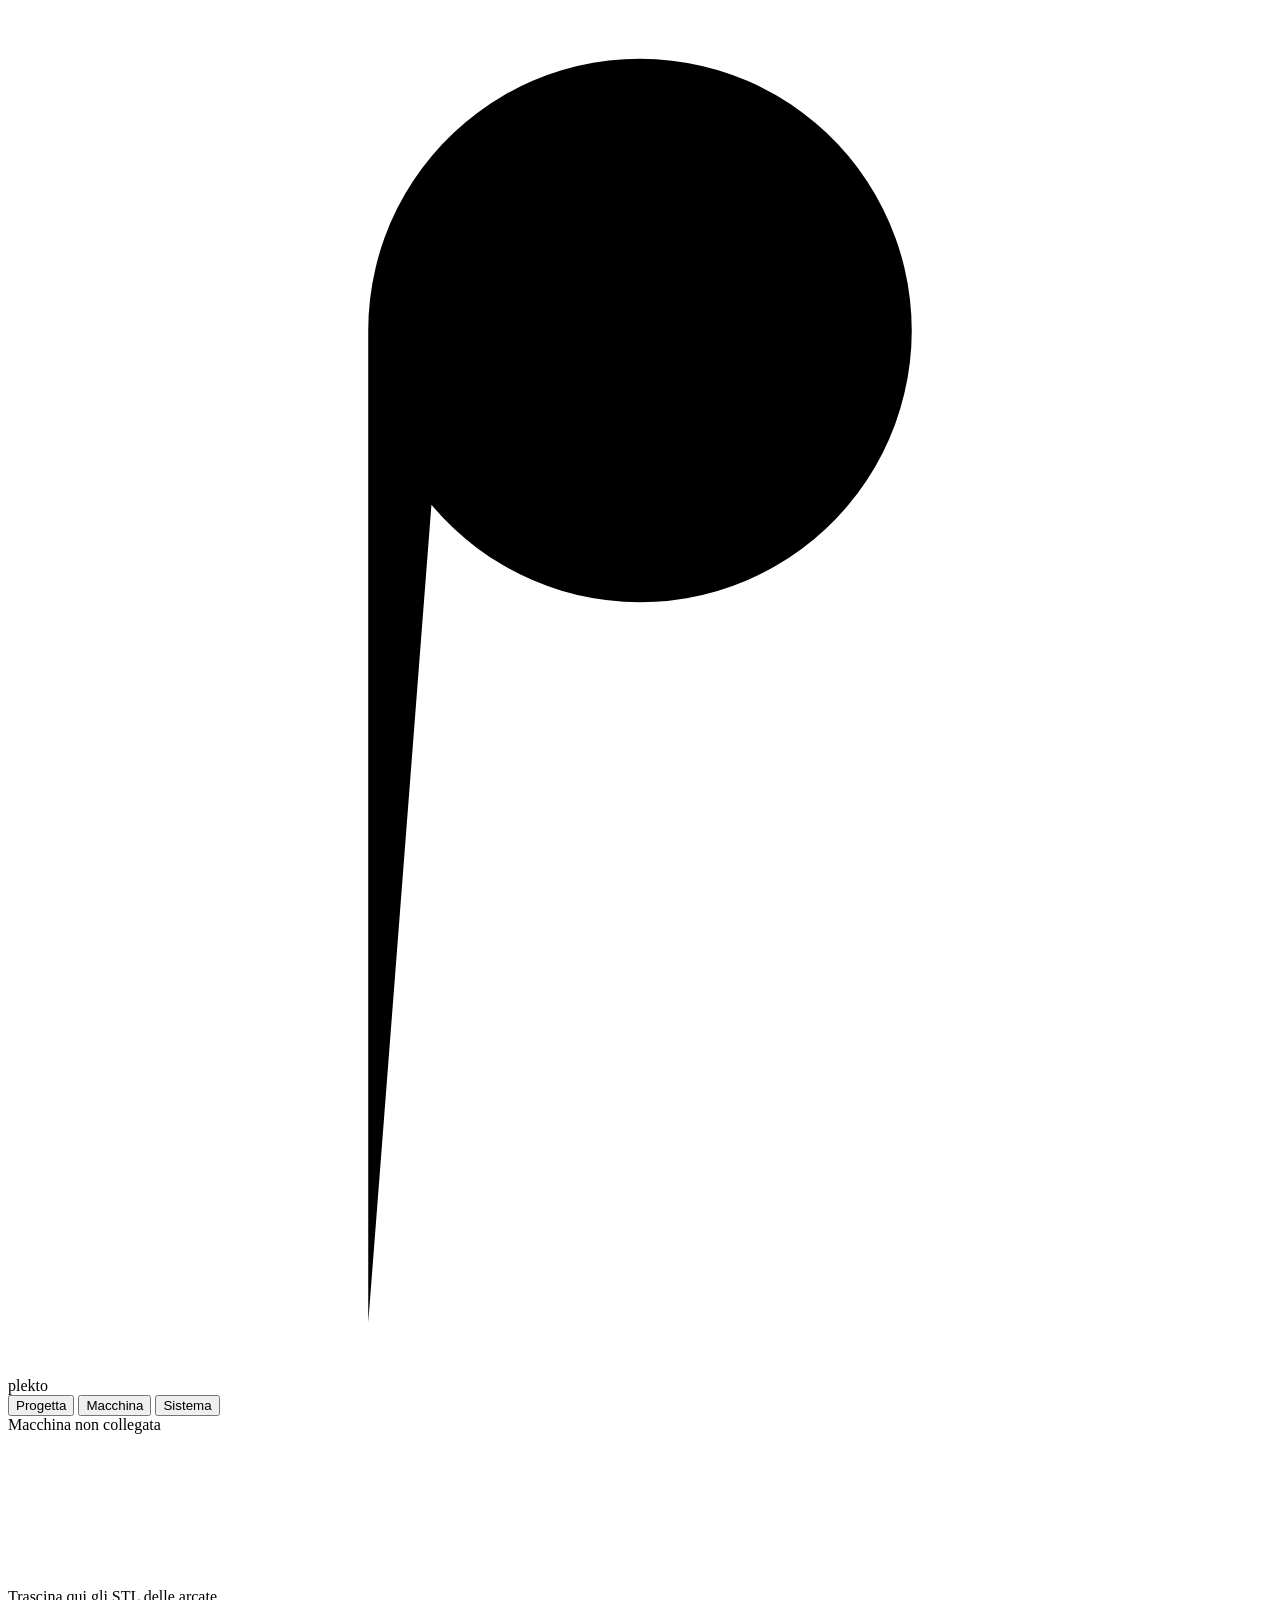
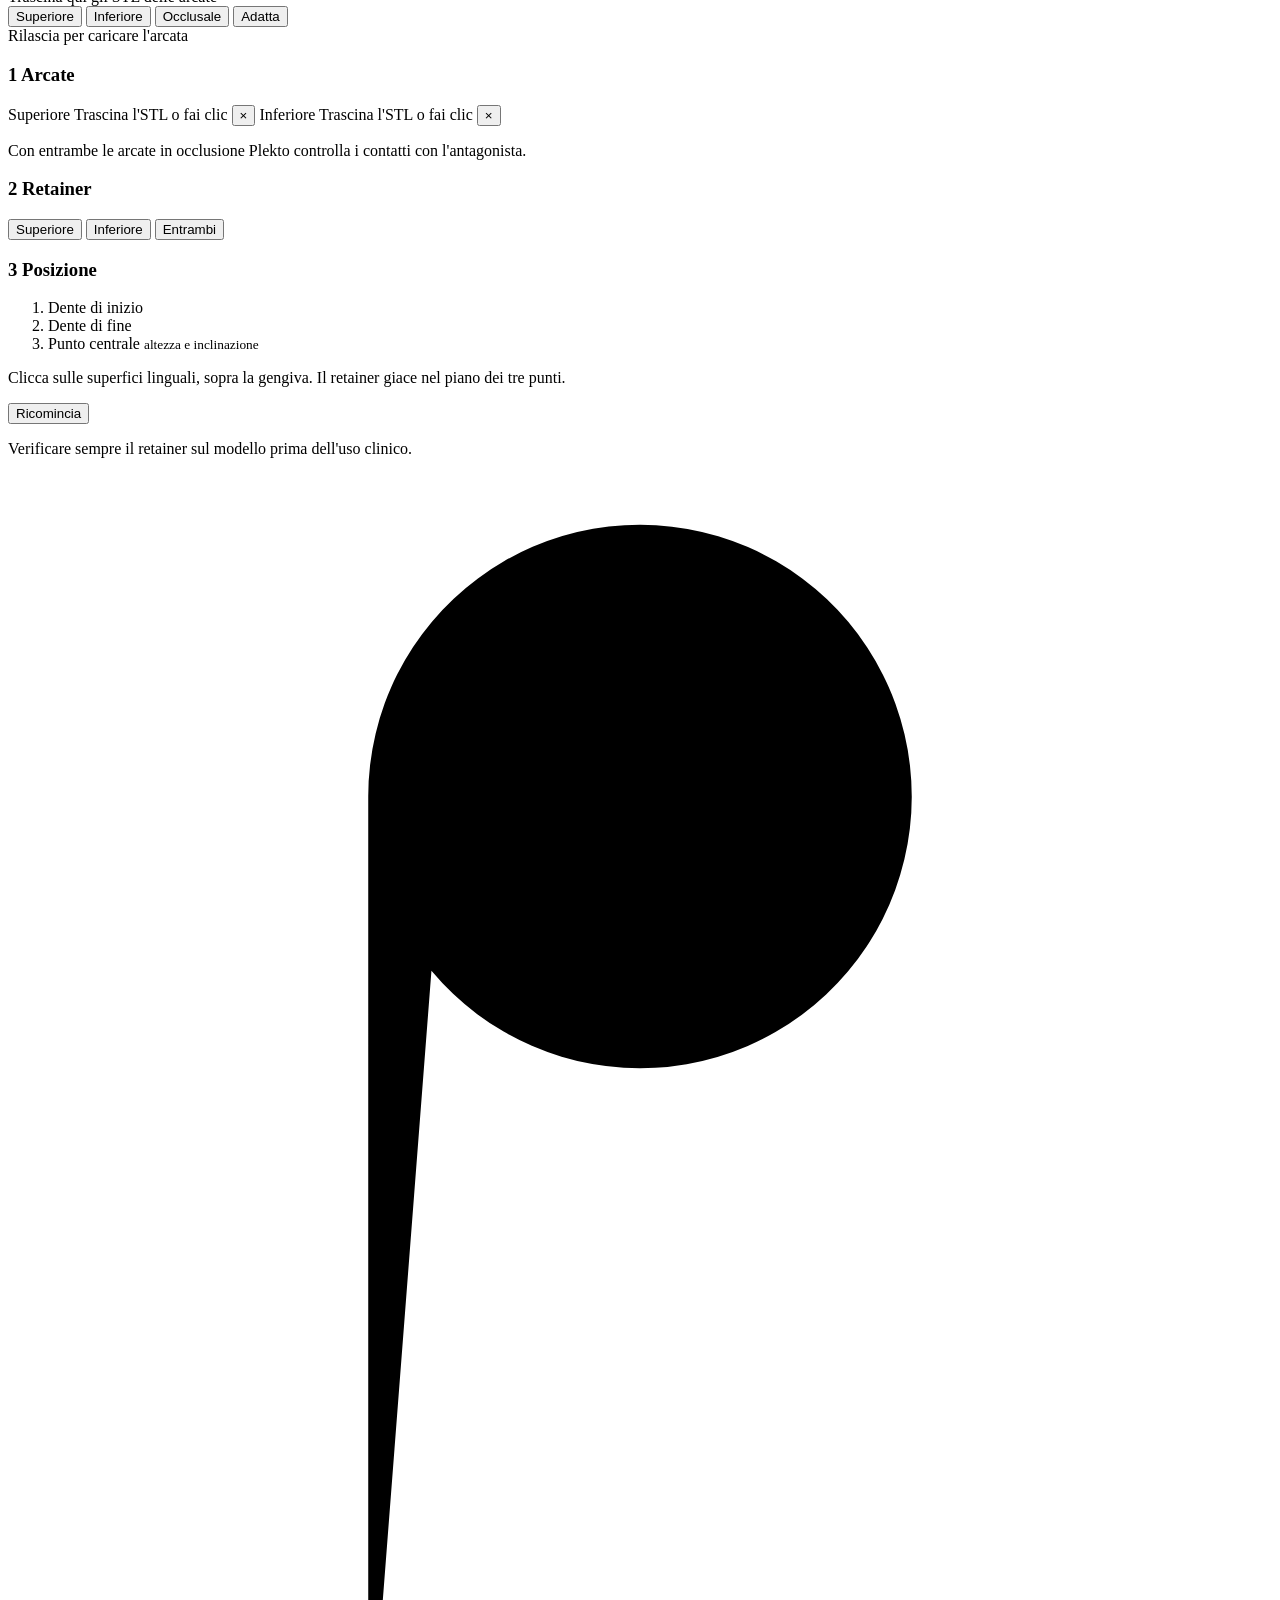
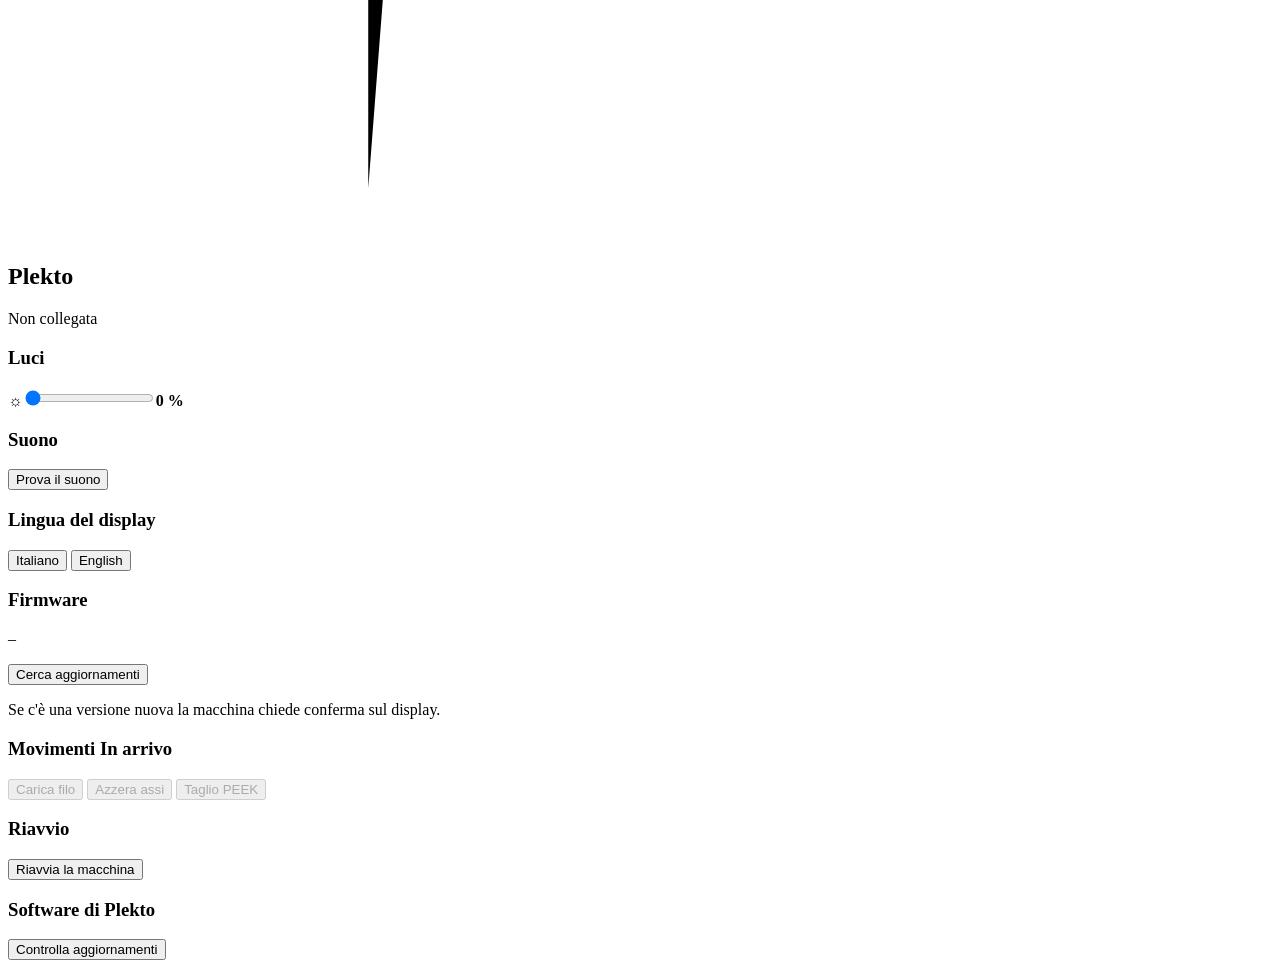
==== raspberry/plekto/static/index.html @ 378b83d7 "Il progetto si chiama Plekto: nuovo logo (P di filo con l'occhiello), animazione di avvio più lenta " ====
<!doctype html>
<html lang="it">
<head>
<meta charset="utf-8">
<meta name="viewport" content="width=device-width, initial-scale=1, viewport-fit=cover">
<title>Plekto</title>
<link rel="icon" href="data:image/svg+xml,%3Csvg xmlns='http://www.w3.org/2000/svg' viewBox='-10 -10 120 120'%3E%3Crect x='-10' y='-10' width='120' height='120' rx='26' fill='%23000'/%3E%3Cpath d='M30 100L30 21.5A21.5 21.5 0 1 1 35 35.3' fill='none' stroke='%23fff' stroke-width='9' stroke-linecap='round' stroke-linejoin='round' transform='translate(10.9 8) scale(.76)'/%3E%3C/svg%3E">
<link rel="stylesheet" href="/static/stile.css">
<script type="importmap">
{"imports": {"three": "/vendor/build/three.module.js", "three/addons/": "/vendor/examples/jsm/"}}
</script>
</head>
<body>
<header class="barra">
  <div class="marchio">
    <svg viewBox="1.5 -4 100 108" aria-hidden="true"><path d="M30 100L30 21.5A21.5 21.5 0 1 1 35 35.3"/></svg>
    <span>plekto</span>
  </div>
  <nav class="segmenti schede" role="tablist">
    <button role="tab" data-scheda="progetta" class="attivo">Progetta</button>
    <button role="tab" data-scheda="macchina">Macchina</button>
    <button role="tab" data-scheda="sistema">Sistema</button>
  </nav>
  <div class="stato-macchina" id="statoBarra"><i></i><span>Macchina non collegata</span></div>
</header>

<!-- ============================================================ PROGETTA -->
<main id="progetta" class="scheda attiva">
  <section class="vista" id="vista">
    <canvas id="tela"></canvas>
    <div class="suggerimento-vista" id="aiutoVista">Trascina qui gli STL delle arcate</div>
    <div class="comandi-vista vetro">
      <button data-vedi="sup" class="acceso">Superiore</button>
      <button data-vedi="inf" class="acceso">Inferiore</button>
      <span class="sep"></span>
      <button id="vistaOcclusale">Occlusale</button>
      <button id="vistaAdatta">Adatta</button>
    </div>
    <div class="trascina" id="trascina"><div>Rilascia per caricare l'arcata</div></div>
  </section>

  <aside class="pannello">
    <div class="carta">
      <h3><b>1</b> Arcate</h3>
      <div class="arcate">
        <label class="arcata" data-lato="sup">
          <input type="file" accept=".stl" hidden>
          <span class="titolo">Superiore</span>
          <span class="dett">Trascina l'STL o fai clic</span>
          <button class="togli" title="Togli">&times;</button>
        </label>
        <label class="arcata" data-lato="inf">
          <input type="file" accept=".stl" hidden>
          <span class="titolo">Inferiore</span>
          <span class="dett">Trascina l'STL o fai clic</span>
          <button class="togli" title="Togli">&times;</button>
        </label>
      </div>
      <p class="nota">Con entrambe le arcate in occlusione Plekto controlla i contatti con l'antagonista.</p>
    </div>

    <div class="carta">
      <h3><b>2</b> Retainer</h3>
      <div class="segmenti pieno" id="sceltaRetainer">
        <button data-r="sup">Superiore</button>
        <button data-r="inf">Inferiore</button>
        <button data-r="entrambi">Entrambi</button>
      </div>
    </div>

    <div class="carta">
      <h3><b>3</b> Posizione <span class="lato-attivo" id="latoAttivo"></span></h3>
      <ol class="passi" id="passi">
        <li><i style="--c:var(--blu)"></i>Dente di inizio</li>
        <li><i style="--c:var(--viola)"></i>Dente di fine</li>
        <li><i style="--c:var(--arancio)"></i>Punto centrale <small>altezza e inclinazione</small></li>
      </ol>
      <p class="nota">Clicca sulle superfici linguali, sopra la gengiva. Il retainer giace nel piano dei tre punti.</p>
      <button class="link" id="ricomincia">Ricomincia</button>
    </div>

    <div class="carta" id="cartaVerifica" hidden>
      <h3><b>4</b> Verifica</h3>
      <div class="esito" id="esito"></div>
      <dl class="numeri">
        <div><dt>Lunghezza</dt><dd id="nLunghezza">–</dd></div>
        <div><dt>Pieghe</dt><dd id="nPieghe">–</dd></div>
        <div><dt>Scarto</dt><dd id="nScarto">–</dd></div>
        <div><dt>Gioco</dt><dd id="nGioco">–</dd></div>
      </dl>
      <div class="azioni">
        <a class="bottone secondario" id="scaricaGcode" download>Scarica G-code</a>
        <button class="bottone primario" id="invia">Invia alla macchina</button>
      </div>
    </div>
    <p class="avviso">Verificare sempre il retainer sul modello prima dell'uso clinico.</p>
  </aside>
</main>

<!-- ============================================================ MACCHINA -->
<main id="macchina" class="scheda">
  <div class="griglia">
    <div class="carta grande">
      <div class="testa-stato">
        <div class="icona-macchina"><svg viewBox="1.5 -4 100 108"><path d="M30 100L30 21.5A21.5 21.5 0 1 1 35 35.3"/></svg></div>
        <div>
          <h2 id="mTitolo">Plekto</h2>
          <p id="mSotto">Non collegata</p>
        </div>
      </div>
      <dl class="righe" id="mRighe"></dl>
    </div>

    <div class="carta">
      <h3>Luci</h3>
      <div class="cursore"><span>☼</span><input type="range" id="luci" min="0" max="100" step="5" value="0"><b id="luciVal">0 %</b></div>
    </div>

    <div class="carta">
      <h3>Suono</h3>
      <button class="bottone secondario" id="provaSuono">Prova il suono</button>
    </div>

    <div class="carta">
      <h3>Lingua del display</h3>
      <div class="segmenti pieno" id="lingua">
        <button data-l="it">Italiano</button>
        <button data-l="en">English</button>
      </div>
    </div>

    <div class="carta">
      <h3>Firmware</h3>
      <p class="nota" id="mFirmware">–</p>
      <button class="bottone secondario" id="aggEsp">Cerca aggiornamenti</button>
      <p class="nota">Se c'è una versione nuova la macchina chiede conferma sul display.</p>
    </div>

    <div class="carta disattiva">
      <h3>Movimenti <span class="etichetta">In arrivo</span></h3>
      <div class="azioni">
        <button class="bottone secondario" disabled>Carica filo</button>
        <button class="bottone secondario" disabled>Azzera assi</button>
        <button class="bottone secondario" disabled>Taglio PEEK</button>
      </div>
    </div>

    <div class="carta">
      <h3>Riavvio</h3>
      <button class="bottone pericolo" id="riavviaEsp">Riavvia la macchina</button>
    </div>
  </div>
</main>

<!-- ============================================================ SISTEMA -->
<main id="sistema" class="scheda">
  <div class="griglia">
    <div class="carta grande">
      <h3>Software di Plekto</h3>
      <dl class="righe" id="sRighe"></dl>
      <div class="azioni">
        <button class="bottone secondario" id="sControlla">Controlla aggiornamenti</button>
        <button class="bottone primario" id="sAggiorna" hidden>Aggiorna</button>
      </div>
      <p class="nota" id="sNota"></p>
    </div>
  </div>
</main>

<div class="avviso-flottante" id="avviso" role="status"></div>
<script type="module" src="/static/app.js"></script>
</body>
</html>
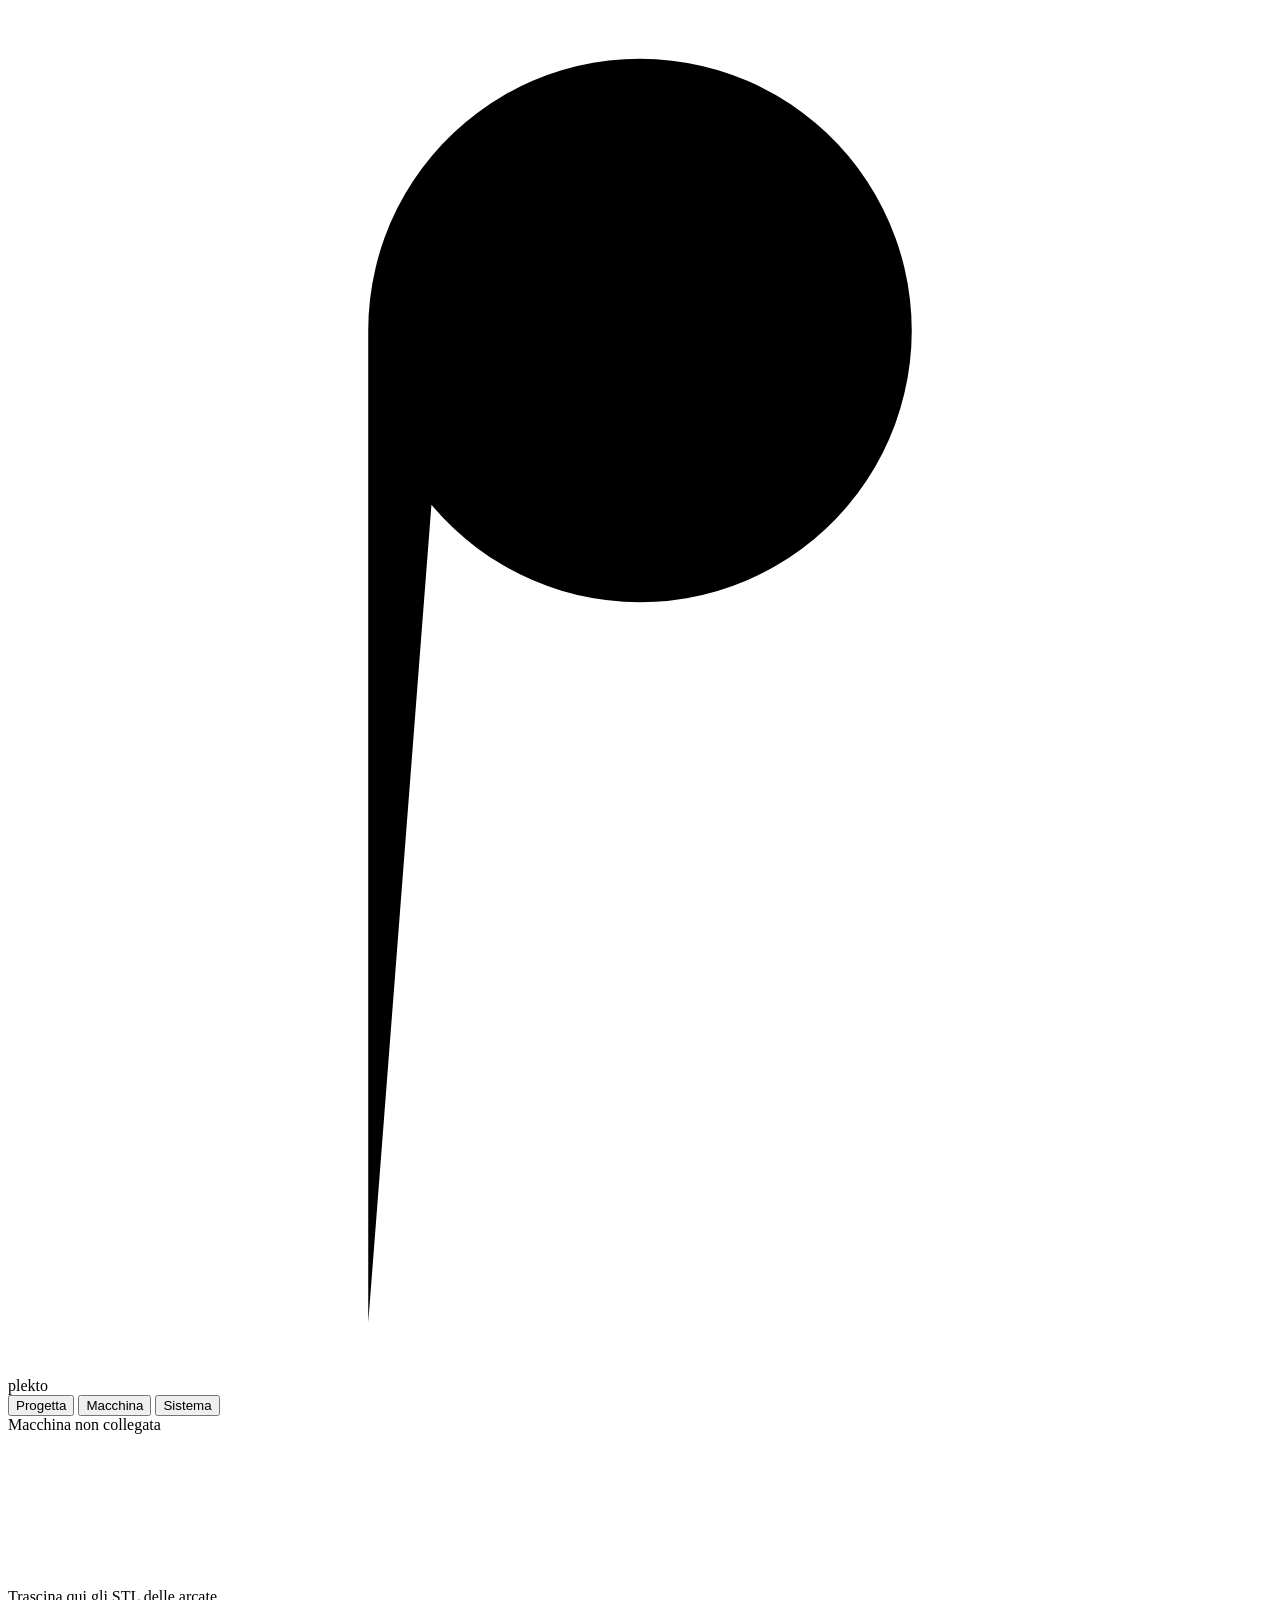
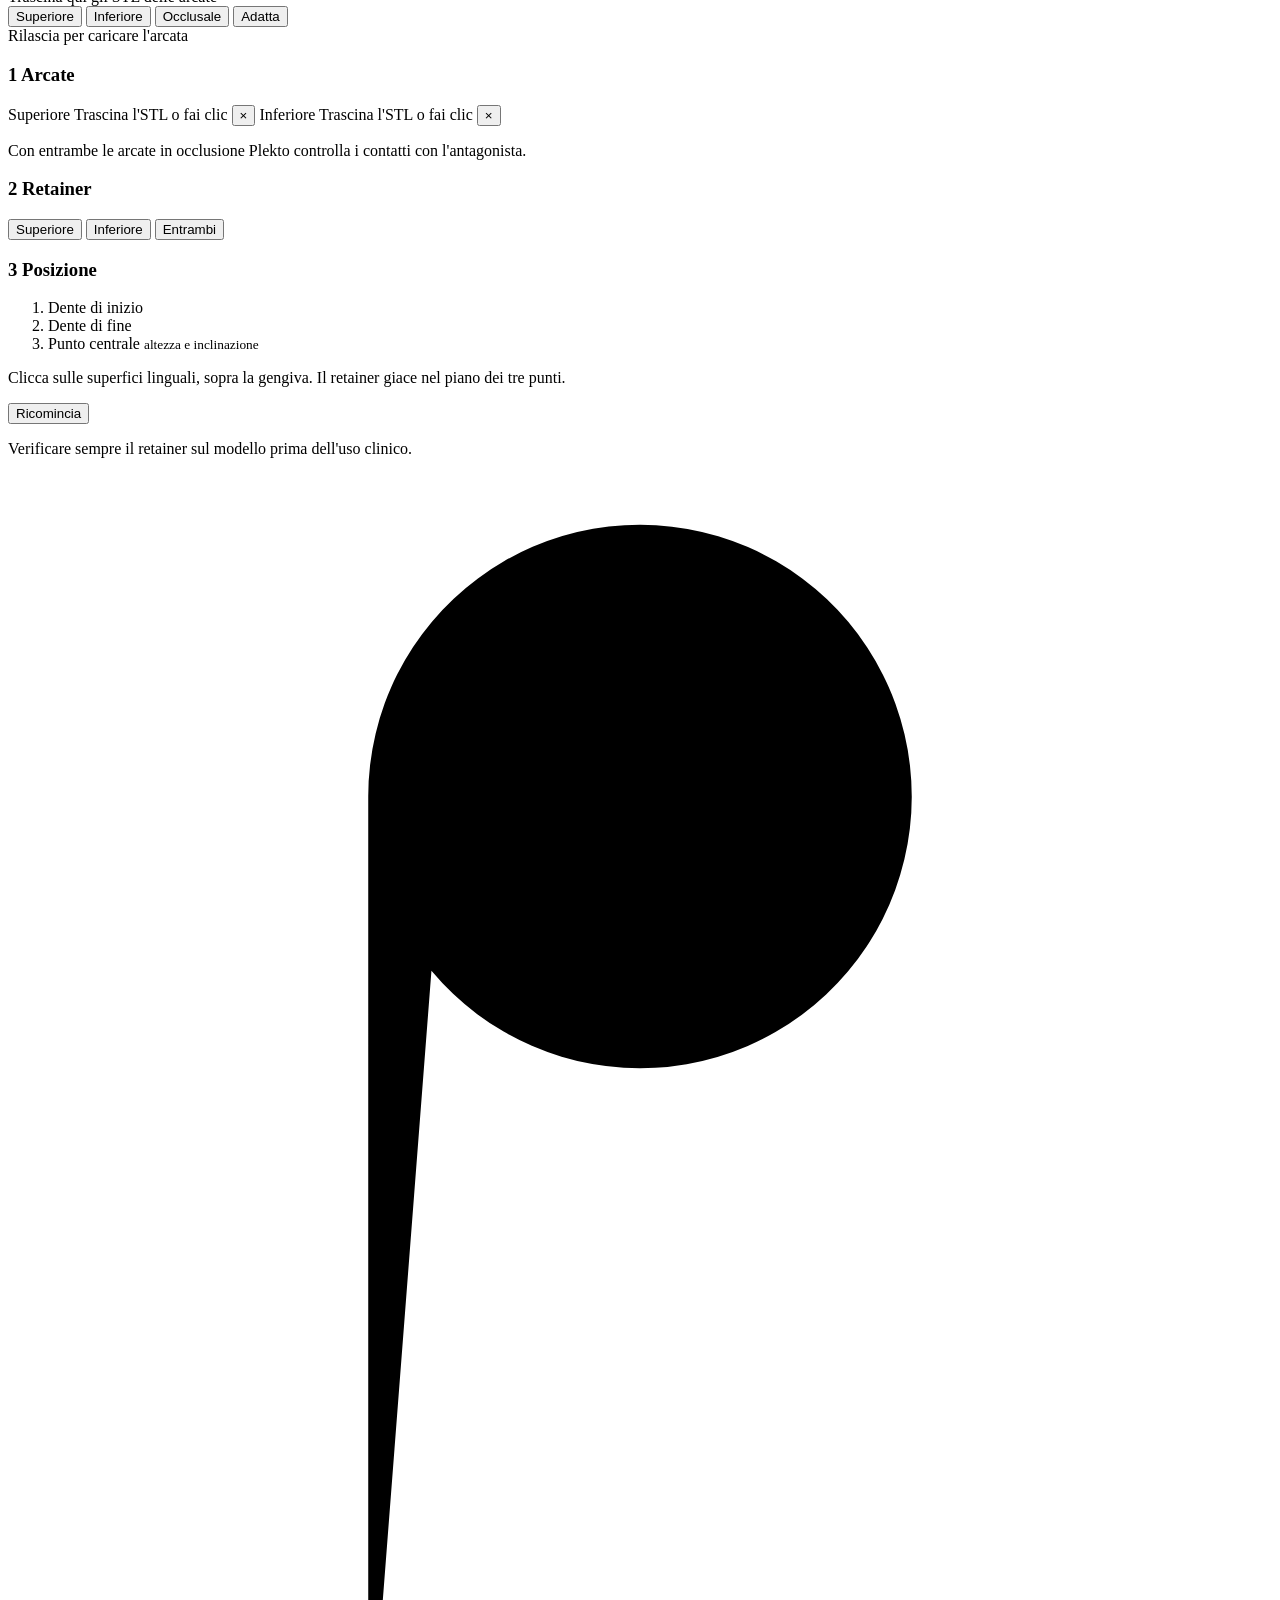
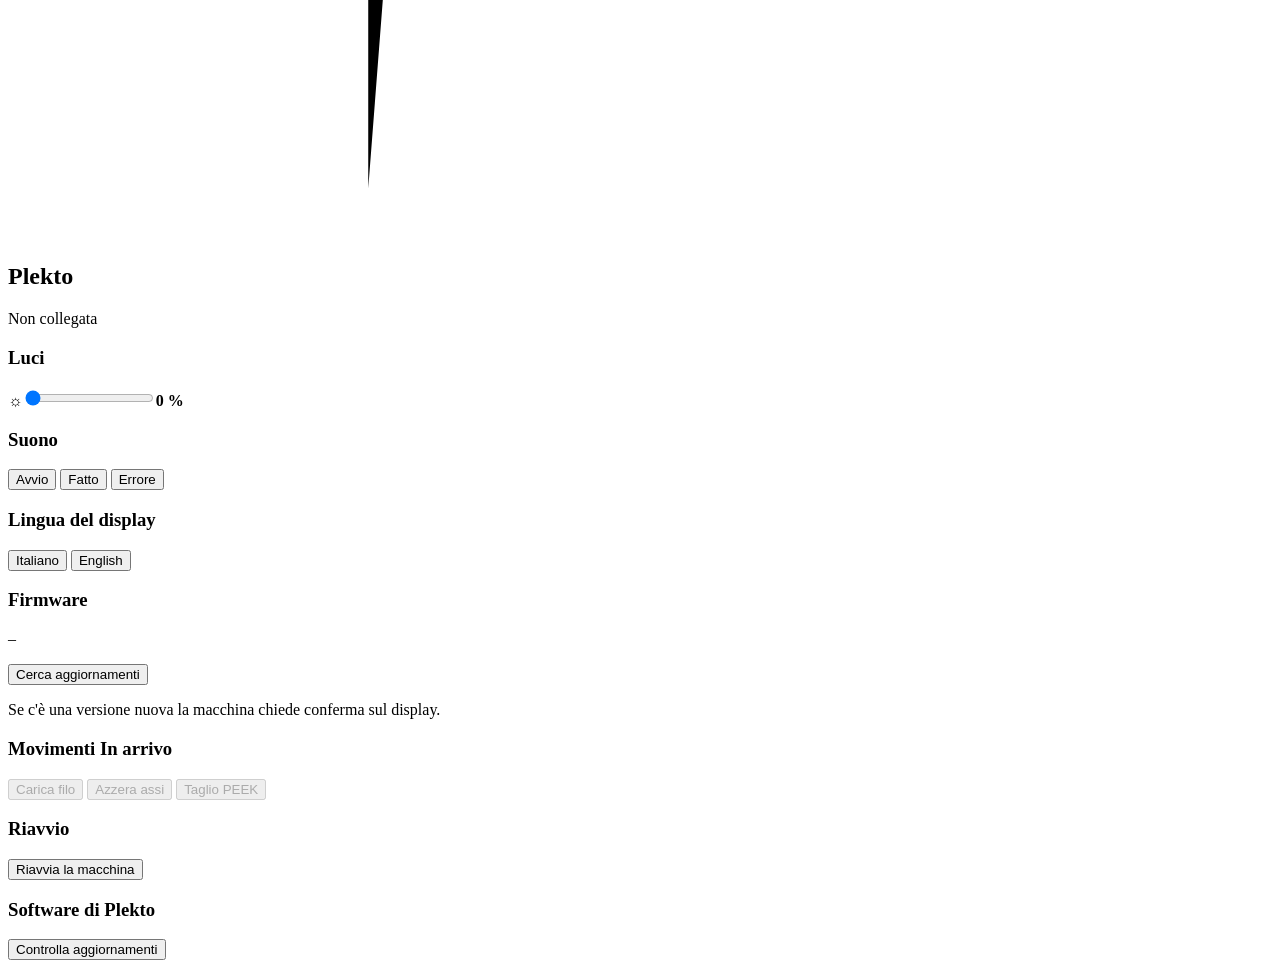
==== commit 524383c1: "Plekto 0.2.4: suoni di avvio, lavoro compiuto ed errore - sintesi in stile Apple (seno con armoniche" ====
--- a/raspberry/plekto/static/index.html
+++ b/raspberry/plekto/static/index.html
@@ -118,7 +118,11 @@
 
     <div class="carta">
       <h3>Suono</h3>
-      <button class="bottone secondario" id="provaSuono">Prova il suono</button>
+      <div class="azioni" id="suoni">
+        <button class="bottone secondario" data-suono="avvio">Avvio</button>
+        <button class="bottone secondario" data-suono="fatto">Fatto</button>
+        <button class="bottone secondario" data-suono="errore">Errore</button>
+      </div>
     </div>
 
     <div class="carta">
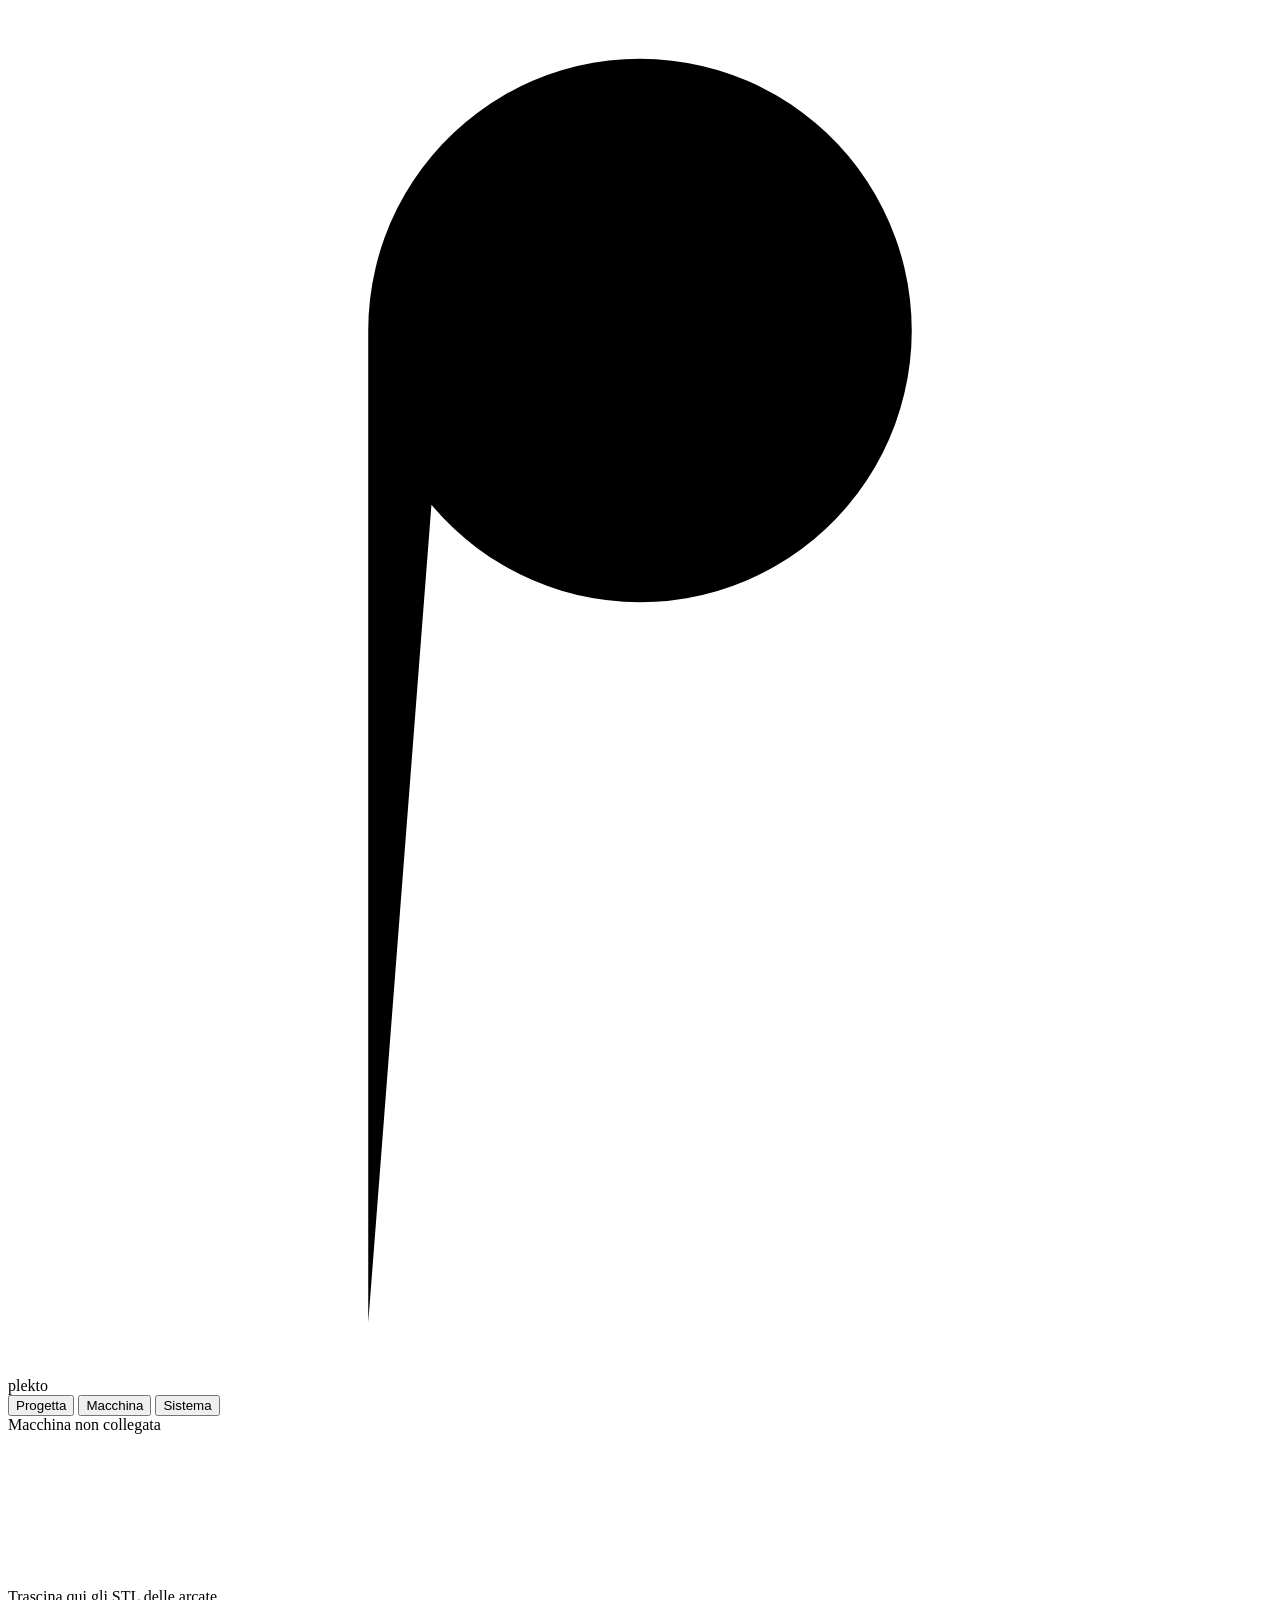
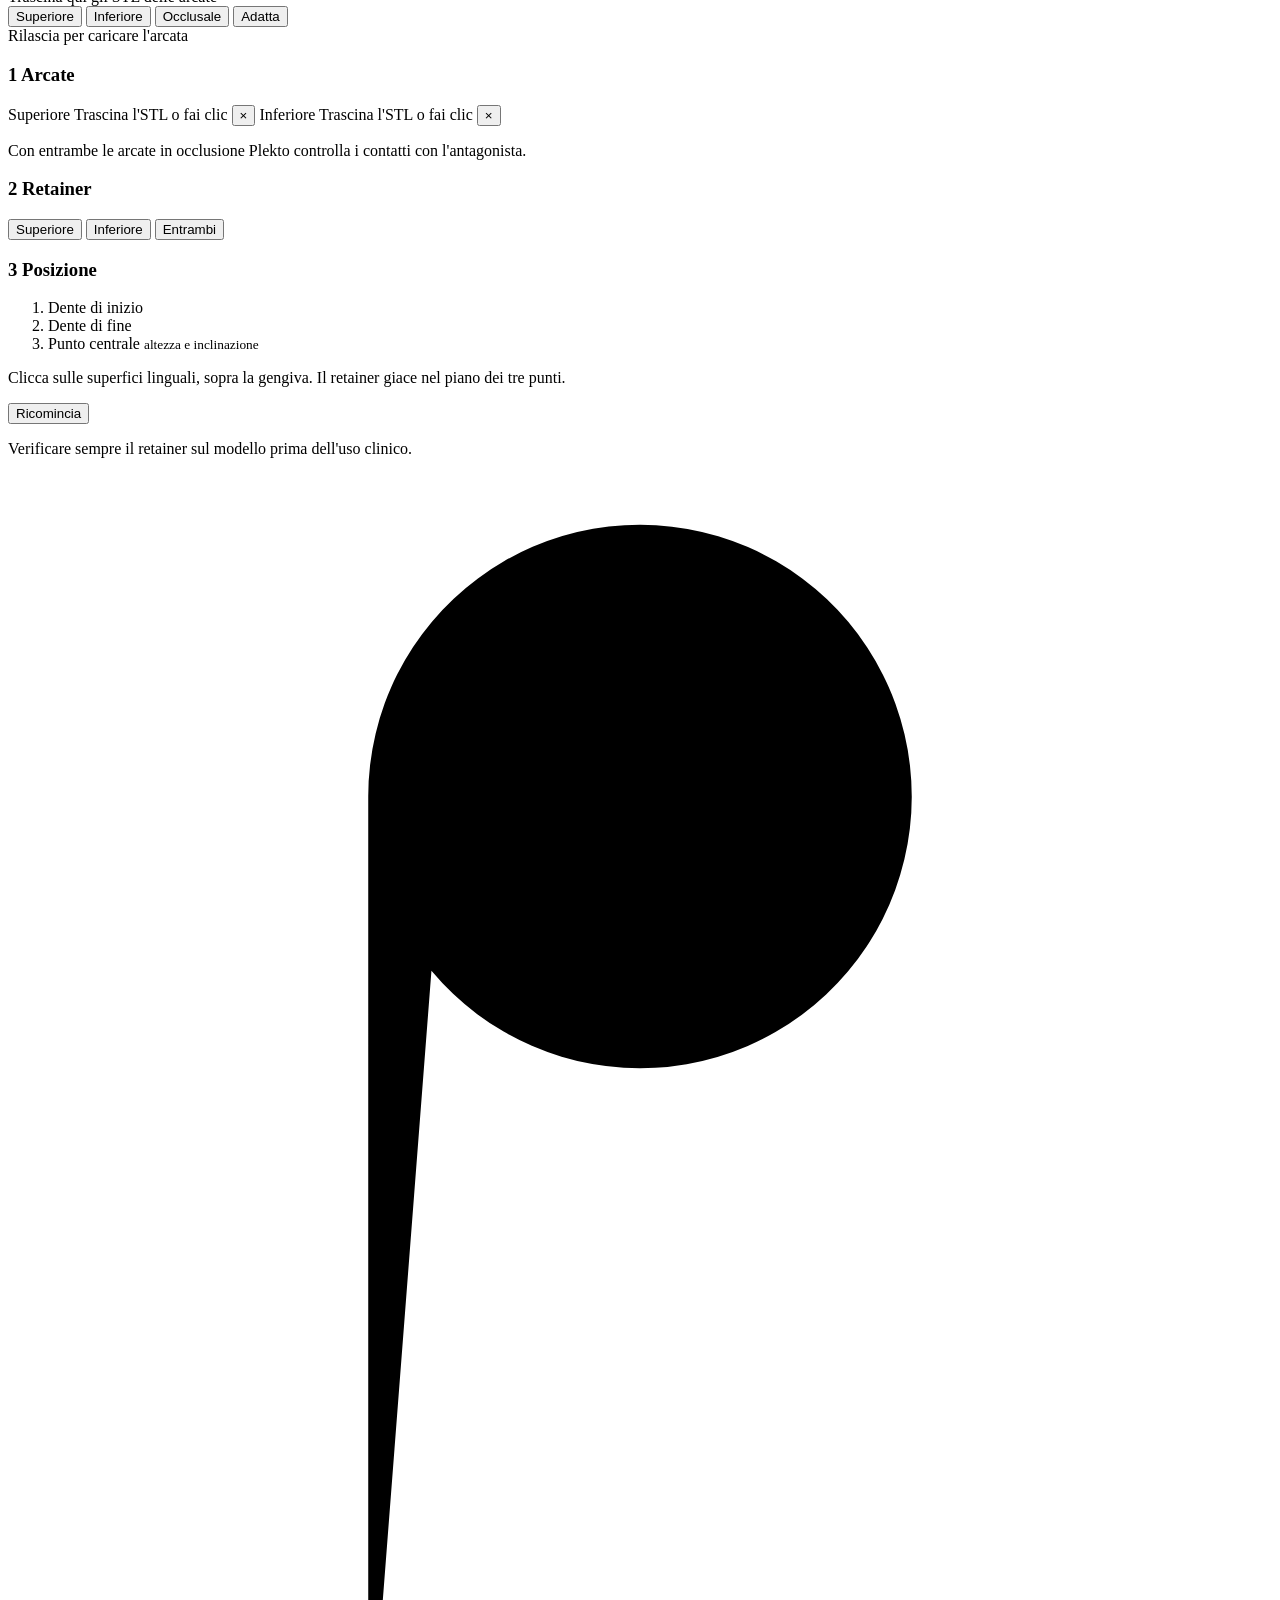
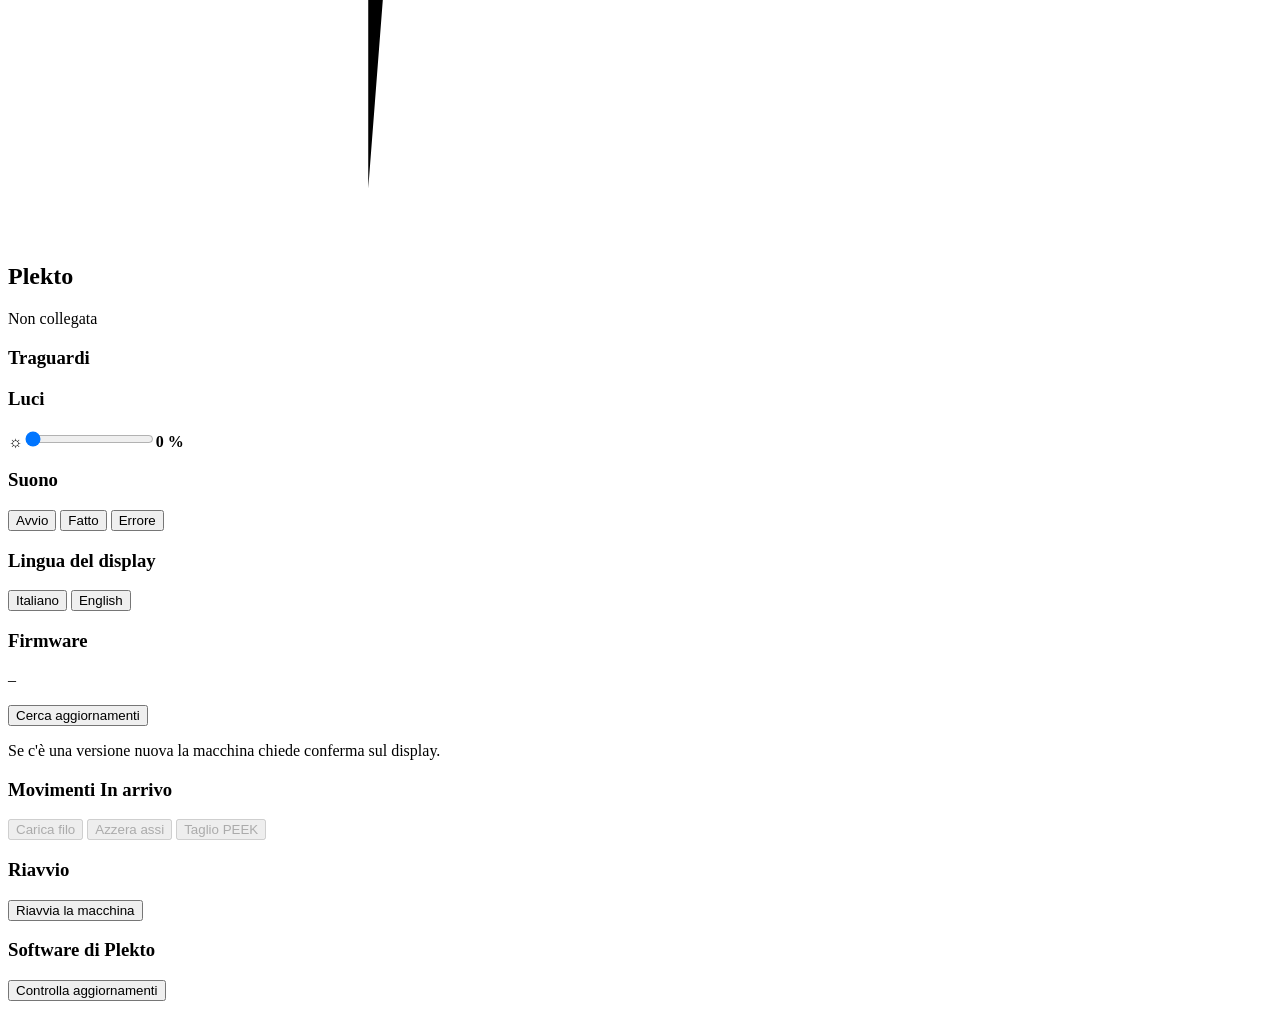
==== commit cb879a6a: "Plekto 0.2.6: traguardi (ore di lavoro, retainer fatti, medaglie) che non si perdono mai - ESP32: co" ====
--- a/raspberry/plekto/static/index.html
+++ b/raspberry/plekto/static/index.html
@@ -111,6 +111,12 @@
       <dl class="righe" id="mRighe"></dl>
     </div>
 
+    <div class="carta grande">
+      <h3>Traguardi</h3>
+      <dl class="numeri" id="tgNumeri"></dl>
+      <div class="medaglie" id="tgMedaglie"></div>
+    </div>
+
     <div class="carta">
       <h3>Luci</h3>
       <div class="cursore"><span>☼</span><input type="range" id="luci" min="0" max="100" step="5" value="0"><b id="luciVal">0 %</b></div>
